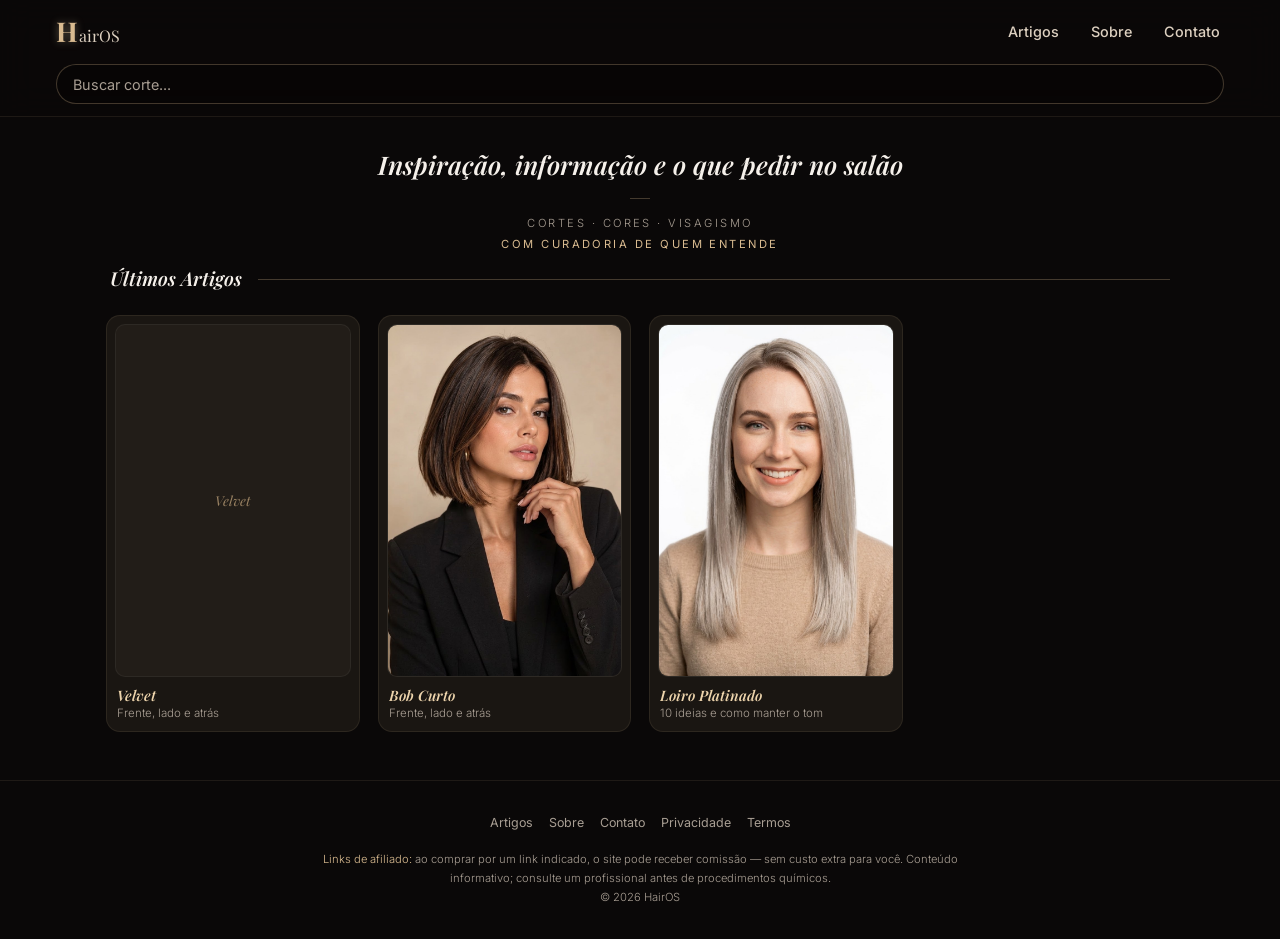
==== index.html @ 101d91c1 "ok" ====
<!DOCTYPE html>
<html lang="pt-BR">
<head>
  <meta charset="UTF-8">
  <meta name="viewport" content="width=device-width, initial-scale=1.0, viewport-fit=cover">
  <meta name="theme-color" content="#0a0808">
  <meta name="color-scheme" content="dark">
  <meta name="format-detection" content="telephone=no">

  <title>HairOS — Guia de Cortes, Cores e Beleza</title>
  <meta name="description" content="HairOS — guia de cortes, cores, visagismo e beleza. Inspiração, informação e sugestões de produtos para você saber o que pedir no salão.">
  <meta name="robots" content="index, follow, max-image-preview:large">
  <link rel="canonical" href="https://hairosvitrine.vercel.app/">

  <meta name="p:domain_verify" content="dd06cb44ef57a7480eea8850c1535f46"/>

  <meta property="og:type" content="website">
  <meta property="og:locale" content="pt_BR">
  <meta property="og:site_name" content="HairOS">
  <meta property="og:title" content="HairOS — Guia de Cortes, Cores e Beleza">
  <meta property="og:description" content="Cortes, cores, visagismo e maquiagem. Inspiração e informação para o salão.">
  <meta property="og:url" content="https://hairosvitrine.vercel.app/">
  <meta property="og:image" content="https://hairosvitrine.vercel.app/img/og-hairos.webp">
  <meta property="og:image:width" content="1200">
  <meta property="og:image:height" content="630">
  <meta property="og:image:alt" content="HairOS — guia de beleza">

  <meta name="twitter:card" content="summary_large_image">
  <meta name="twitter:title" content="HairOS — Guia de Cortes, Cores e Beleza">
  <meta name="twitter:description" content="Cortes, cores, visagismo e maquiagem. Inspiração e informação para o salão.">
  <meta name="twitter:image" content="https://hairosvitrine.vercel.app/img/og-hairos.webp">

  <link rel="icon" href="data:image/svg+xml,%3Csvg xmlns='http://www.w3.org/2000/svg' viewBox='0 0 100 100'%3E%3Crect width='100' height='100' fill='%230a0808'/%3E%3Ctext x='50' y='72' font-family='Georgia,serif' font-size='72' fill='%23d9bb90' text-anchor='middle'%3EH%3C/text%3E%3C/svg%3E">

  <link rel="preconnect" href="https://fonts.googleapis.com">
  <link rel="preconnect" href="https://fonts.gstatic.com" crossorigin>
  <link href="https://fonts.googleapis.com/css2?family=Playfair+Display:ital,wght@0,400;0,600;0,700;1,400;1,600&family=Inter:wght@300;400;500;600&display=swap" rel="stylesheet">

  <link rel="stylesheet" href="style.css">

  <script type="application/ld+json">
  {
    "@context": "https://schema.org",
    "@type": "WebSite",
    "name": "HairOS",
    "url": "https://hairosvitrine.vercel.app/",
    "description": "Guia de cortes, cores, visagismo e beleza.",
    "inLanguage": "pt-BR"
  }
  </script>
</head>
<body>

  <header class="site-header">
    <div class="header-inner">
      <a href="index.html" class="brand" aria-label="HairOS — início">
        <span class="brand-h">H</span><span class="brand-rest">airOS</span>
      </a>
      <nav class="nav-desktop" aria-label="Navegação principal">
        <a href="index.html#artigos">Artigos</a>
        <a href="sobre.html">Sobre</a>
        <a href="contato.html">Contato</a>
      </nav>
      <button class="menu-toggle" aria-label="Abrir menu" aria-expanded="false" aria-controls="drawer">
        <span><span class="bar"></span><span class="bar"></span><span class="bar"></span></span>
      </button>
    </div>
    <!-- BUSCADOR -->
    <div class="header-search">
      <input type="search" id="buscaInput" class="search-input" placeholder="Buscar corte..." aria-label="Buscar no HairOS">
    </div>
  </header>

  <div class="drawer-overlay" id="drawerOverlay"></div>
  <aside class="drawer" id="drawer" aria-hidden="true" inert>
    <div class="drawer-header">
      <span class="brand"><span class="brand-h">H</span><span class="brand-rest">airOS</span></span>
      <button class="drawer-fechar" id="drawerFechar" aria-label="Fechar menu">&times;</button>
    </div>
    <nav class="drawer-nav">
      <a href="index.html#artigos">Artigos</a>
      <a href="sobre.html">Sobre</a>
      <a href="contato.html">Contato</a>
      <a href="privacidade.html">Privacidade</a>
    </nav>
  </aside>

  <main>
    <section class="page-title">
      <h1>Inspiração, informação e o que pedir no salão</h1>
      <span class="divider"></span>
      <div class="sub">Cortes · Cores · Visagismo<br><span class="highlight">com curadoria de quem entende</span></div>
    </section>

    <section id="artigos" class="container">
      <div class="bloco">
        <div class="bloco-head"><h2>Últimos Artigos</h2><div class="linha"></div></div>
        
        <!-- GRID DE ARTIGOS -->
        <div class="grid" id="gridArtigos">
          
          <a class="card" href="velvet.html" data-titulo="Velvet">
            <span class="card-img-wrap">
              <img src="img/velvet-frente.webp" alt="Velvet" loading="lazy" onerror="_imgErro(this)">
            </span>
            <span class="card-text-wrap">
              <span class="card-nome">Velvet</span>
              <span class="card-sub">Frente, lado e atrás</span>
            </span>
          </a>
          
          <a class="card" href="bob-curto.html" data-titulo="Bob Curto">
            <span class="card-img-wrap">
              <img src="img/bob-curto-frente.webp" alt="Bob curto" loading="lazy" onerror="_imgErro(this)">
            </span>
            <span class="card-text-wrap">
              <span class="card-nome">Bob Curto</span>
              <span class="card-sub">Frente, lado e atrás</span>
            </span>
          </a>
          
          <a class="card" href="loiro-platinado.html" data-titulo="Loiro Platinado">
            <span class="card-img-wrap">
              <img src="img/loiro-platinado-capa.webp" alt="Loiro platinado" loading="lazy" onerror="_imgErro(this)">
            </span>
            <span class="card-text-wrap">
              <span class="card-nome">Loiro Platinado</span>
              <span class="card-sub">10 ideias e como manter o tom</span>
            </span>
          </a>
          
        </div>
        
        <!-- MENSAGEM DE BUSCA VAZIA -->
        <p id="buscaVazia" class="busca-vazia" style="display:none;">Nenhum corte encontrado. Tente "bob", "velvet" ou "loiro".</p>

      </div>
    </section>
  </main>

  <footer class="site-footer">
    <div class="footer-links">
      <a href="index.html#artigos">Artigos</a>
      <a href="sobre.html">Sobre</a>
      <a href="contato.html">Contato</a>
      <a href="privacidade.html">Privacidade</a>
      <a href="privacidade.html#termos">Termos</a>
    </div>
    <p class="footer-note">
      <span class="gold">Links de afiliado:</span> ao comprar por um link indicado, o site pode receber comissão — sem custo extra para você.
      Conteúdo informativo; consulte um profissional antes de procedimentos químicos.
      <br>© <span id="anoAtual">2026</span> HairOS
    </p>
  </footer>

  <script src="app.js" defer></script>
</body>
</html>
---- style.css ----
/* ============================================================
   HairOS — style.css
   DNA: dark + dourado, Playfair + Inter, mobile first
   ============================================================ */

:root{
  --bg:#0a0808; --bg-card:#1a1612; --bg-elevated:#221d18;
  --text:#f5f0ea; --text-sec:#ddd0c0; --text-muted:#a89e93;
  --gold:#d9bb90; --gold-light:#edd4ac; --gold-hi:#fdf1d4; --gold-lo:#9b8363;
  --gold-grad:linear-gradient(145deg,var(--gold-hi),#edd4ac 32%,#ceaf84 64%,var(--gold-lo));
  --border:rgba(217,187,144,.10); --border-gold:rgba(217,187,144,.28);
  --radius:14px;
  --ease-out:cubic-bezier(.22,1,.36,1);
  --tr-ui:background-color .3s var(--ease-out),border-color .3s var(--ease-out),color .3s var(--ease-out),box-shadow .3s var(--ease-out),transform .3s var(--ease-out),opacity .3s var(--ease-out);
  --focus-ring:0 0 0 3px rgba(217,187,144,.5);
  --header-h:64px;
}
*{margin:0;padding:0;box-sizing:border-box}
html{-webkit-text-size-adjust:100%;text-size-adjust:100%;scroll-behavior:smooth;background:var(--bg)}
body{background:var(--bg);font-family:'Inter',sans-serif;color:var(--text);-webkit-font-smoothing:antialiased;line-height:1.65;min-height:100vh}
img{max-width:100%;height:auto;display:block;-webkit-user-drag:none;user-select:none}
a{color:inherit}
:focus-visible{outline:none;box-shadow:var(--focus-ring)}
.sr-only{position:absolute;width:1px;height:1px;overflow:hidden;clip:rect(0 0 0 0);white-space:nowrap}

/* ---------- HEADER ---------- */
.site-header{position:sticky;top:0;z-index:900;background:rgba(10,8,8,.82);backdrop-filter:blur(18px) saturate(160%);-webkit-backdrop-filter:blur(18px) saturate(160%);border-bottom:1px solid var(--border)}
.header-inner{max-width:1200px;margin:0 auto;padding:0 16px;height:var(--header-h);display:flex;align-items:center;justify-content:space-between;gap:16px}
.brand{display:flex;align-items:baseline;gap:2px;text-decoration:none;line-height:1;background:none;border:none;cursor:pointer;padding:0}
.brand-h{font-family:'Playfair Display',serif;font-size:1.7rem;font-weight:700;color:var(--gold);letter-spacing:-.03em;text-shadow:0 0 8px rgba(237,212,172,.4)}
.brand-rest{font-family:'Playfair Display',serif;font-size:1rem;color:var(--text-sec)}
.menu-toggle{width:44px;height:44px;border-radius:50%;background:transparent;border:1px solid var(--border-gold);color:var(--gold-light);display:flex;align-items:center;justify-content:center;cursor:pointer;transition:var(--tr-ui)}
.menu-toggle:hover{background:rgba(217,187,144,.08);border-color:var(--gold)}
.menu-toggle .bar{display:block;width:18px;height:1.5px;background:currentColor;border-radius:2px}
.menu-toggle .bar+.bar{margin-top:4px}
.nav-desktop{display:none}
.nav-desktop a{text-decoration:none;color:var(--text-sec);font-size:.9rem;font-weight:500;padding:8px 4px;transition:var(--tr-ui)}
.nav-desktop a:hover{color:var(--gold)}
@media(min-width:768px){
  .nav-desktop{display:flex;gap:24px;align-items:center}
  .menu-toggle{display:none}
}

/* drawer mobile */
.drawer-overlay{position:fixed;inset:0;background:rgba(10,8,8,.7);backdrop-filter:blur(4px);z-index:950;opacity:0;visibility:hidden;transition:opacity .35s,visibility .35s}
.drawer-overlay.ativo{opacity:1;visibility:visible}
.drawer{position:fixed;top:0;right:0;bottom:0;width:min(320px,84vw);background:var(--bg-card);border-left:1px solid var(--border-gold);z-index:960;transform:translateX(100%);transition:transform .45s var(--ease-out);display:flex;flex-direction:column;padding:24px 0;overflow-y:auto}
.drawer.aberto{transform:translateX(0)}
.drawer-header{display:flex;align-items:center;justify-content:space-between;padding:0 24px 24px;border-bottom:1px solid var(--border)}
.drawer-fechar{width:38px;height:38px;border-radius:50%;background:var(--gold);border:2px solid #000;color:#000;font-size:1.1rem;font-weight:700;cursor:pointer;display:flex;align-items:center;justify-content:center}
.drawer-nav{display:flex;flex-direction:column;padding:16px 0}
.drawer-nav a{display:block;padding:16px 24px;color:var(--text);font-family:'Playfair Display',serif;font-style:italic;font-size:1.15rem;text-decoration:none;border-bottom:1px solid var(--border);transition:var(--tr-ui)}
.drawer-nav a:hover{background:rgba(217,187,144,.05);color:var(--gold);padding-left:30px}

/* ---------- CONTAINER / TIPOGRAFIA ---------- */
.container{max-width:1100px;margin:0 auto;padding:0 16px}
.page-title{text-align:center;padding:32px 16px 8px}
.page-title h1{font-family:'Playfair Display',serif;font-style:italic;font-size:1.6rem;font-weight:600;line-height:1.2}
.page-title .divider{display:block;width:20px;height:1px;margin:18px auto 14px;background:var(--border-gold)}
.page-title .sub{display:block;font-size:.7rem;letter-spacing:.22em;text-transform:uppercase;color:var(--text-muted);font-weight:300;line-height:1.9}
.page-title .sub .highlight{color:var(--gold);font-weight:400}
.bloco{margin-bottom:48px}
.bloco-head{display:flex;align-items:center;gap:16px;margin-bottom:20px;padding:0 4px}
.bloco-head h2{font-family:'Playfair Display',serif;font-style:italic;font-weight:600;font-size:1.2rem;white-space:nowrap}
.bloco-head .linha{flex:1;height:1px;background:var(--border-gold)}

/* ---------- GRID DE CARDS ---------- */
.grid{display:grid;grid-template-columns:repeat(2,minmax(0,1fr));gap:14px}
@media(min-width:601px){.grid{grid-template-columns:repeat(3,minmax(0,1fr))}}
@media(min-width:1025px){.grid{grid-template-columns:repeat(4,minmax(0,1fr));gap:18px}}
.card{position:relative;display:flex;flex-direction:column;width:100%;cursor:pointer;background:var(--bg-card);border:1px solid var(--border);border-radius:var(--radius);padding:8px;text-align:left;text-decoration:none;color:inherit;transition:transform .3s var(--ease-out),border-color .3s var(--ease-out),box-shadow .3s var(--ease-out)}
.card:hover{border-color:var(--border-gold);transform:translateY(-4px);box-shadow:0 8px 24px rgba(0,0,0,.4)}
.card-img-wrap{position:relative;display:block;width:100%;aspect-ratio:2/3;overflow:hidden;border-radius:calc(var(--radius) - 4px);background:var(--bg-elevated);border:1px solid rgba(255,255,255,.05)}
.card-img-wrap img{position:absolute;inset:0;width:100%;height:100%;object-fit:cover;transition:transform .8s var(--ease-out)}
.card:hover .card-img-wrap img{transform:scale(1.04)}
.card-text-wrap{padding:10px 2px 2px}
.card-nome{
  display:-webkit-box;
  -webkit-line-clamp:1;
  line-clamp:1;              /* versão padrão */
  -webkit-box-orient:vertical;
  box-orient:vertical;       /* versão padrão */
  overflow:hidden;
  font-family:'Playfair Display',serif;
  font-style:italic;
  font-size:.9rem;
  font-weight:600;
  color:var(--gold-light);
  line-height:1.2
}
.card-sub{
  display:-webkit-box;
  -webkit-line-clamp:2;
  line-clamp:2;
  -webkit-box-orient:vertical;
  box-orient:vertical;
  overflow:hidden;
  font-size:.72rem;
  color:var(--text-muted);
  font-weight:300;
  line-height:1.3;
  margin-top:2px
}
/* ---------- ESPAÇOS DE ANÚNCIO (escondidos até aprovação) ---------- */
.ad-slot{display:none !important}

/* ---------- ARTIGO ---------- */
.article-hero{text-align:center;padding:32px 16px 0}
.article-hero h1{font-family:'Playfair Display',serif;font-style:italic;font-size:1.8rem;font-weight:600;line-height:1.2;max-width:720px;margin:0 auto}
.article-hero .sub{display:block;font-size:.7rem;letter-spacing:.22em;text-transform:uppercase;color:var(--text-muted);margin-top:12px}
.article-hero .divider{display:block;width:20px;height:1px;margin:18px auto;background:var(--border-gold)}
.article-body{max-width:720px;margin:0 auto;padding:0 16px}
.article-body p{font-size:.95rem;color:var(--text-sec);line-height:1.8;margin-bottom:18px;font-weight:300}
.article-body h2{font-family:'Playfair Display',serif;font-style:italic;font-size:1.35rem;color:var(--gold-light);margin:32px 0 12px}
.article-body h3{font-family:'Playfair Display',serif;font-style:italic;font-size:1.1rem;color:var(--gold);margin:24px 0 8px}
.article-body ul{margin:0 0 18px 20px}
.article-body li{font-size:.92rem;color:var(--text-sec);font-weight:300;line-height:1.7;margin-bottom:6px}
.article-body .gold{color:var(--gold);font-weight:400}

/* imagem grande dentro do texto (frente, lado, atrás) */
.article-figure{margin:24px 0;text-align:center}
.article-figure .card-img-wrap{max-width:420px;margin:0 auto;aspect-ratio:2/3;border-radius:var(--radius);border:1px solid var(--border-gold)}
.article-figure figcaption{font-size:.78rem;color:var(--gold);text-transform:uppercase;letter-spacing:.1em;margin-top:10px;font-weight:500}
.article-figure .pin-btn{margin-top:10px}

/* aviso de afiliado */
.aviso-afiliado{max-width:720px;margin:0 auto 28px;padding:14px 18px;background:var(--bg-card);border:1px solid var(--border-gold);border-radius:var(--radius);font-size:.78rem;color:var(--text-muted);font-weight:300;text-align:center;line-height:1.6}
.aviso-afiliado .gold{color:var(--gold);font-weight:400}

/* bloco de produtos sugeridos */
.produtos-sugeridos{max-width:720px;margin:32px auto;padding:20px;background:var(--bg-card);border:1px solid var(--border-gold);border-radius:var(--radius)}
.produtos-sugeridos h3{font-family:'Playfair Display',serif;font-style:italic;font-size:1.15rem;color:var(--gold);margin-bottom:14px}
.produto-item{display:flex;gap:12px;align-items:center;padding:10px 0;border-bottom:1px solid var(--border);text-decoration:none;color:inherit;transition:var(--tr-ui)}
.produto-item:last-child{border-bottom:none}
.produto-item:hover{color:var(--gold)}
.produto-item img{width:56px;height:56px;object-fit:contain;border-radius:8px;background:var(--bg-elevated);flex-shrink:0}
.produto-item .prod-info{flex:1;min-width:0}
.produto-item .prod-nome{display:block;font-size:.85rem;font-weight:500;color:var(--text)}
.produto-item .prod-sub{display:block;font-size:.72rem;color:var(--text-muted);font-weight:300}
.produto-item .prod-cta{font-size:.68rem;text-transform:uppercase;letter-spacing:.08em;color:var(--gold);font-weight:600;white-space:nowrap}

/* botão Pinterest */
.pin-btn{display:inline-flex;align-items:center;gap:6px;padding:6px 12px;border-radius:999px;background:rgba(217,187,144,.1);border:1px solid var(--border-gold);color:var(--gold-light);font-size:.68rem;text-transform:uppercase;letter-spacing:.05em;text-decoration:none;font-weight:600;transition:var(--tr-ui);margin-top:8px;cursor:pointer}
.pin-btn:hover{background:rgba(217,187,144,.2);color:var(--gold-hi)}

/* outros cortes */
.article-related{margin-top:48px}

/* ---------- FOOTER ---------- */
.site-footer{border-top:1px solid var(--border);margin-top:48px;padding:32px 16px;text-align:center}
.footer-links{display:flex;flex-wrap:wrap;justify-content:center;gap:16px;margin-bottom:16px}
.footer-links a{font-size:.78rem;color:var(--text-muted);text-decoration:none;transition:var(--tr-ui)}
.footer-links a:hover{color:var(--gold)}
.footer-note{font-size:.7rem;color:var(--text-muted);font-weight:300;line-height:1.7;max-width:640px;margin:0 auto}
.footer-note .gold{color:var(--gold)}

/* ---------- LEGAL / SOBRE / CONTATO ---------- */
.legal{max-width:720px;margin:0 auto;padding:0 16px}
.legal h2{font-family:'Playfair Display',serif;font-style:italic;font-size:1.3rem;color:var(--gold-light);margin:32px 0 12px}
.legal p,.legal li{font-size:.88rem;color:var(--text-sec);line-height:1.8;font-weight:300;margin-bottom:12px}
.legal ul{margin-left:20px}
.contato-form{display:flex;flex-direction:column;gap:12px;max-width:480px;margin:0 auto}
.campo{width:100%;background:var(--bg-card);border:1px solid var(--border);border-radius:10px;padding:13px 16px;color:var(--text);font-family:inherit;font-size:16px;transition:var(--tr-ui)}
.campo:focus{outline:none;border-color:var(--border-gold)}
textarea.campo{min-height:120px;resize:vertical}
.btn-enviar{background:var(--gold-grad);border:none;border-radius:10px;padding:14px;color:#1b1209;font-weight:700;cursor:pointer;text-transform:uppercase;letter-spacing:.05em;font-family:inherit}
.contato-status{font-size:.8rem;color:var(--gold-light);min-height:1.2em;margin:0;text-align:center}

/* ---------- UTILITÁRIOS ---------- */
.img-erro{background:var(--bg-elevated)!important;display:flex!important;align-items:center;justify-content:center;position:relative}
.img-erro::after{content:attr(data-nome);position:absolute;inset:0;display:flex;align-items:center;justify-content:center;padding:12px;color:var(--gold-lo);font-family:'Playfair Display',serif;font-style:italic;font-size:.85rem;text-align:center}

@media(prefers-reduced-motion:reduce){
  *,*::before,*::after{animation-duration:.01ms!important;animation-delay:0s!important;transition-duration:.01ms!important}
}
/* BUSCADOR */
.header-search {
  padding: 0 16px 12px;
  max-width: 1200px;
  margin: 0 auto;
  width: 100%;
}
.search-input {
  width: 100%;
  height: 40px;
  padding: 0 16px;
  background: rgba(0, 0, 0, .25);
  border: 1px solid var(--border-gold);
  border-radius: 999px;
  color: var(--text);
  font-family: 'Inter', sans-serif;
  font-size: 0.9rem;
  transition: var(--tr-ui);
}
.search-input::placeholder { color: var(--text-muted); }
.search-input:focus {
  outline: none;
  background: rgba(0, 0, 0, .45);
  border-color: var(--gold);
  box-shadow: 0 0 0 3px rgba(217, 187, 144, .2);
}
.busca-vazia {
  text-align: center;
  color: var(--text-muted);
  font-size: 0.9rem;
  padding: 32px 0;
  font-weight: 300;
}
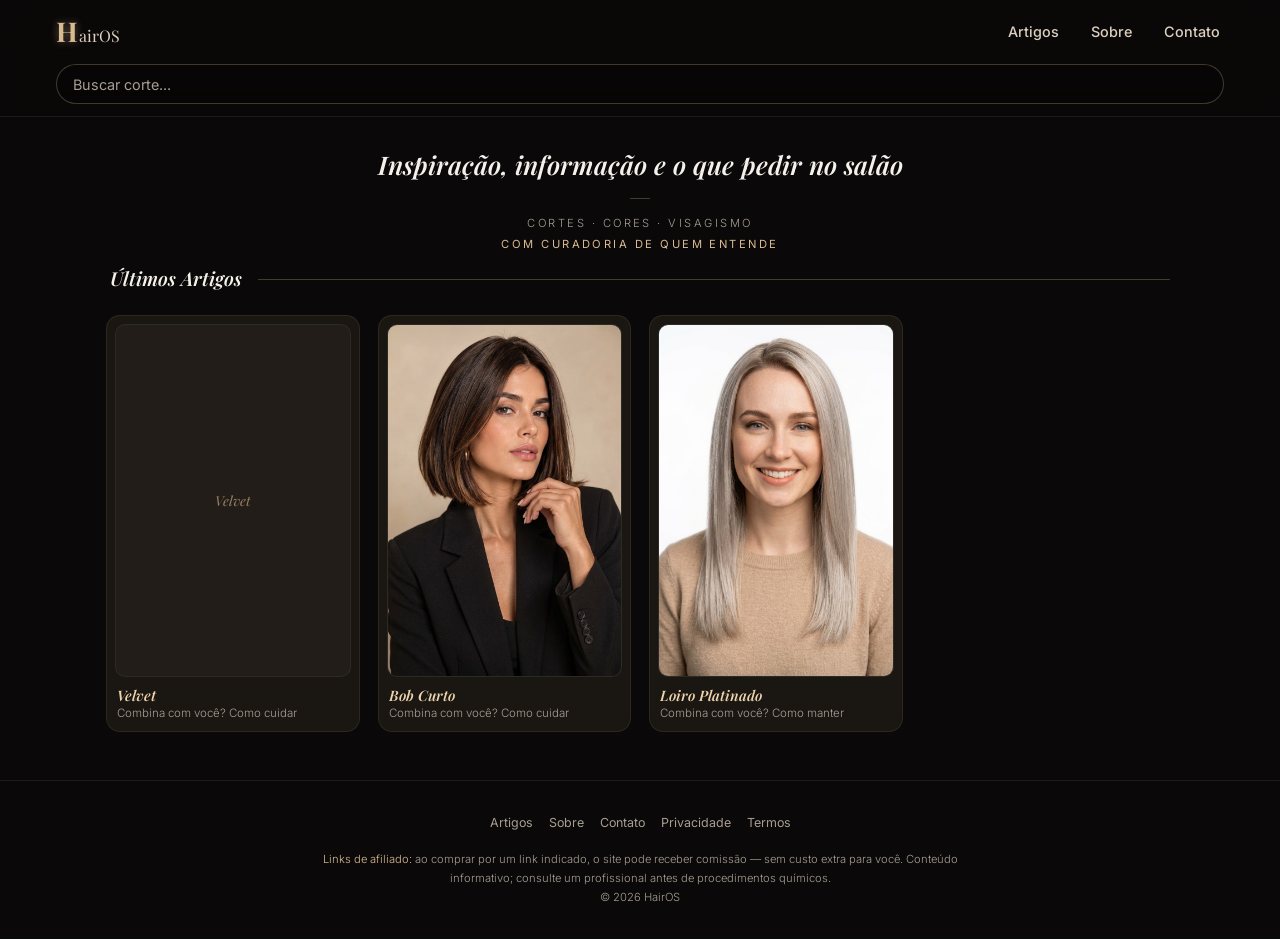
==== commit 50ff67f7: "Atualizar o index.html" ====
--- a/index.html
+++ b/index.html
@@ -1,158 +1,161 @@
-<!DOCTYPE html>
-<html lang="pt-BR">
-<head>
-  <meta charset="UTF-8">
-  <meta name="viewport" content="width=device-width, initial-scale=1.0, viewport-fit=cover">
-  <meta name="theme-color" content="#0a0808">
-  <meta name="color-scheme" content="dark">
-  <meta name="format-detection" content="telephone=no">
-
-  <title>HairOS — Guia de Cortes, Cores e Beleza</title>
-  <meta name="description" content="HairOS — guia de cortes, cores, visagismo e beleza. Inspiração, informação e sugestões de produtos para você saber o que pedir no salão.">
-  <meta name="robots" content="index, follow, max-image-preview:large">
-  <link rel="canonical" href="https://hairosvitrine.vercel.app/">
-
-  <meta name="p:domain_verify" content="dd06cb44ef57a7480eea8850c1535f46"/>
-
-  <meta property="og:type" content="website">
-  <meta property="og:locale" content="pt_BR">
-  <meta property="og:site_name" content="HairOS">
-  <meta property="og:title" content="HairOS — Guia de Cortes, Cores e Beleza">
-  <meta property="og:description" content="Cortes, cores, visagismo e maquiagem. Inspiração e informação para o salão.">
-  <meta property="og:url" content="https://hairosvitrine.vercel.app/">
-  <meta property="og:image" content="https://hairosvitrine.vercel.app/img/og-hairos.webp">
-  <meta property="og:image:width" content="1200">
-  <meta property="og:image:height" content="630">
-  <meta property="og:image:alt" content="HairOS — guia de beleza">
-
-  <meta name="twitter:card" content="summary_large_image">
-  <meta name="twitter:title" content="HairOS — Guia de Cortes, Cores e Beleza">
-  <meta name="twitter:description" content="Cortes, cores, visagismo e maquiagem. Inspiração e informação para o salão.">
-  <meta name="twitter:image" content="https://hairosvitrine.vercel.app/img/og-hairos.webp">
-
-  <link rel="icon" href="data:image/svg+xml,%3Csvg xmlns='http://www.w3.org/2000/svg' viewBox='0 0 100 100'%3E%3Crect width='100' height='100' fill='%230a0808'/%3E%3Ctext x='50' y='72' font-family='Georgia,serif' font-size='72' fill='%23d9bb90' text-anchor='middle'%3EH%3C/text%3E%3C/svg%3E">
-
-  <link rel="preconnect" href="https://fonts.googleapis.com">
-  <link rel="preconnect" href="https://fonts.gstatic.com" crossorigin>
-  <link href="https://fonts.googleapis.com/css2?family=Playfair+Display:ital,wght@0,400;0,600;0,700;1,400;1,600&family=Inter:wght@300;400;500;600&display=swap" rel="stylesheet">
-
-  <link rel="stylesheet" href="style.css">
-
-  <script type="application/ld+json">
-  {
-    "@context": "https://schema.org",
-    "@type": "WebSite",
-    "name": "HairOS",
-    "url": "https://hairosvitrine.vercel.app/",
-    "description": "Guia de cortes, cores, visagismo e beleza.",
-    "inLanguage": "pt-BR"
-  }
-  </script>
-</head>
-<body>
-
-  <header class="site-header">
-    <div class="header-inner">
-      <a href="index.html" class="brand" aria-label="HairOS — início">
-        <span class="brand-h">H</span><span class="brand-rest">airOS</span>
-      </a>
-      <nav class="nav-desktop" aria-label="Navegação principal">
-        <a href="index.html#artigos">Artigos</a>
-        <a href="sobre.html">Sobre</a>
-        <a href="contato.html">Contato</a>
-      </nav>
-      <button class="menu-toggle" aria-label="Abrir menu" aria-expanded="false" aria-controls="drawer">
-        <span><span class="bar"></span><span class="bar"></span><span class="bar"></span></span>
-      </button>
-    </div>
-    <!-- BUSCADOR -->
-    <div class="header-search">
-      <input type="search" id="buscaInput" class="search-input" placeholder="Buscar corte..." aria-label="Buscar no HairOS">
-    </div>
-  </header>
-
-  <div class="drawer-overlay" id="drawerOverlay"></div>
-  <aside class="drawer" id="drawer" aria-hidden="true" inert>
-    <div class="drawer-header">
-      <span class="brand"><span class="brand-h">H</span><span class="brand-rest">airOS</span></span>
-      <button class="drawer-fechar" id="drawerFechar" aria-label="Fechar menu">&times;</button>
-    </div>
-    <nav class="drawer-nav">
-      <a href="index.html#artigos">Artigos</a>
-      <a href="sobre.html">Sobre</a>
-      <a href="contato.html">Contato</a>
-      <a href="privacidade.html">Privacidade</a>
-    </nav>
-  </aside>
-
-  <main>
-    <section class="page-title">
-      <h1>Inspiração, informação e o que pedir no salão</h1>
-      <span class="divider"></span>
-      <div class="sub">Cortes · Cores · Visagismo<br><span class="highlight">com curadoria de quem entende</span></div>
-    </section>
-
-    <section id="artigos" class="container">
-      <div class="bloco">
-        <div class="bloco-head"><h2>Últimos Artigos</h2><div class="linha"></div></div>
-        
-        <!-- GRID DE ARTIGOS -->
-        <div class="grid" id="gridArtigos">
-          
-          <a class="card" href="velvet.html" data-titulo="Velvet">
-            <span class="card-img-wrap">
-              <img src="img/velvet-frente.webp" alt="Velvet" loading="lazy" onerror="_imgErro(this)">
-            </span>
-            <span class="card-text-wrap">
-              <span class="card-nome">Velvet</span>
-              <span class="card-sub">Frente, lado e atrás</span>
-            </span>
-          </a>
-          
-          <a class="card" href="bob-curto.html" data-titulo="Bob Curto">
-            <span class="card-img-wrap">
-              <img src="img/bob-curto-frente.webp" alt="Bob curto" loading="lazy" onerror="_imgErro(this)">
-            </span>
-            <span class="card-text-wrap">
-              <span class="card-nome">Bob Curto</span>
-              <span class="card-sub">Frente, lado e atrás</span>
-            </span>
-          </a>
-          
-          <a class="card" href="loiro-platinado.html" data-titulo="Loiro Platinado">
-            <span class="card-img-wrap">
-              <img src="img/loiro-platinado-capa.webp" alt="Loiro platinado" loading="lazy" onerror="_imgErro(this)">
-            </span>
-            <span class="card-text-wrap">
-              <span class="card-nome">Loiro Platinado</span>
-              <span class="card-sub">10 ideias e como manter o tom</span>
-            </span>
-          </a>
-          
-        </div>
-        
-        <!-- MENSAGEM DE BUSCA VAZIA -->
-        <p id="buscaVazia" class="busca-vazia" style="display:none;">Nenhum corte encontrado. Tente "bob", "velvet" ou "loiro".</p>
-
-      </div>
-    </section>
-  </main>
-
-  <footer class="site-footer">
-    <div class="footer-links">
-      <a href="index.html#artigos">Artigos</a>
-      <a href="sobre.html">Sobre</a>
-      <a href="contato.html">Contato</a>
-      <a href="privacidade.html">Privacidade</a>
-      <a href="privacidade.html#termos">Termos</a>
-    </div>
-    <p class="footer-note">
-      <span class="gold">Links de afiliado:</span> ao comprar por um link indicado, o site pode receber comissão — sem custo extra para você.
-      Conteúdo informativo; consulte um profissional antes de procedimentos químicos.
-      <br>© <span id="anoAtual">2026</span> HairOS
-    </p>
-  </footer>
-
-  <script src="app.js" defer></script>
-</body>
+<!DOCTYPE html>
+<html lang="pt-BR">
+<head>
+  <meta charset="UTF-8">
+  <meta name="viewport" content="width=device-width, initial-scale=1.0, viewport-fit=cover">
+  <meta name="theme-color" content="#0a0808">
+  <meta name="color-scheme" content="dark">
+  <meta name="format-detection" content="telephone=no">
+
+  <title>HairOS — Guia de Cortes, Cores e Beleza</title>
+  <meta name="description" content="HairOS — guia de cortes, cores, visagismo e beleza. Descubra o que combina com você, como pedir no salão e como cuidar em casa.">
+  <meta name="robots" content="index, follow, max-image-preview:large">
+  <link rel="canonical" href="https://hairosvitrine.vercel.app/">
+
+  <meta name="p:domain_verify" content="dd06cb44ef57a7480eea8850c1535f46"/>
+
+  <meta property="og:type" content="website">
+  <meta property="og:locale" content="pt_BR">
+  <meta property="og:site_name" content="HairOS">
+  <meta property="og:title" content="HairOS — Guia de Cortes, Cores e Beleza">
+  <meta property="og:description" content="Descubra o que combina com você, como pedir no salão e como cuidar em casa.">
+  <meta property="og:url" content="https://hairosvitrine.vercel.app/">
+  <meta property="og:image" content="https://hairosvitrine.vercel.app/img/og-hairos.webp">
+  <meta property="og:image:width" content="1200">
+  <meta property="og:image:height" content="630">
+  <meta property="og:image:alt" content="HairOS — guia de beleza">
+
+  <meta name="twitter:card" content="summary_large_image">
+  <meta name="twitter:title" content="HairOS — Guia de Cortes, Cores e Beleza">
+  <meta name="twitter:description" content="Descubra o que combina com você, como pedir no salão e como cuidar em casa.">
+  <meta name="twitter:image" content="https://hairosvitrine.vercel.app/img/og-hairos.webp">
+
+  <link rel="icon" href="data:image/svg+xml,%3Csvg xmlns='http://www.w3.org/2000/svg' viewBox='0 0 100 100'%3E%3Crect width='100' height='100' fill='%230a0808'/%3E%3Ctext x='50' y='72' font-family='Georgia,serif' font-size='72' fill='%23d9bb90' text-anchor='middle'%3EH%3C/text%3E%3C/svg%3E">
+
+  <link rel="preconnect" href="https://fonts.googleapis.com">
+  <link rel="preconnect" href="https://fonts.gstatic.com" crossorigin>
+  <link href="https://fonts.googleapis.com/css2?family=Playfair+Display:ital,wght@0,400;0,600;0,700;1,400;1,600&family=Inter:wght@300;400;500;600&display=swap" rel="stylesheet">
+
+  <link rel="stylesheet" href="style.css">
+
+  <script type="application/ld+json">
+  {
+    "@context": "https://schema.org",
+    "@type": "WebSite",
+    "name": "HairOS",
+    "url": "https://hairosvitrine.vercel.app/",
+    "description": "Guia de cortes, cores, visagismo e beleza. O que combina com você, como pedir e como cuidar.",
+    "inLanguage": "pt-BR"
+  }
+  </script>
+</head>
+<body>
+
+  <header class="site-header">
+    <div class="header-inner">
+      <a href="index.html" class="brand" aria-label="HairOS — início">
+        <span class="brand-h">H</span><span class="brand-rest">airOS</span>
+      </a>
+      <nav class="nav-desktop" aria-label="Navegação principal">
+        <a href="index.html#artigos">Artigos</a>
+        <a href="sobre.html">Sobre</a>
+        <a href="contato.html">Contato</a>
+      </nav>
+      <button class="menu-toggle" aria-label="Abrir menu" aria-expanded="false" aria-controls="drawer">
+        <span><span class="bar"></span><span class="bar"></span><span class="bar"></span></span>
+      </button>
+    </div>
+    <!-- BUSCADOR -->
+    <div class="header-search">
+      <input type="search" id="buscaInput" class="search-input" placeholder="Buscar corte..." aria-label="Buscar no HairOS">
+    </div>
+  </header>
+
+  <div class="drawer-overlay" id="drawerOverlay"></div>
+  <aside class="drawer" id="drawer" aria-hidden="true" inert>
+    <div class="drawer-header">
+      <span class="brand"><span class="brand-h">H</span><span class="brand-rest">airOS</span></span>
+      <button class="drawer-fechar" id="drawerFechar" aria-label="Fechar menu">&times;</button>
+    </div>
+    <nav class="drawer-nav">
+      <a href="index.html#artigos">Artigos</a>
+      <a href="sobre.html">Sobre</a>
+      <a href="contato.html">Contato</a>
+      <a href="privacidade.html">Privacidade</a>
+    </nav>
+  </aside>
+
+  <main>
+    <section class="page-title">
+      <h1>Inspiração, informação e o que pedir no salão</h1>
+      <span class="divider"></span>
+      <div class="sub">Cortes · Cores · Visagismo<br><span class="highlight">com curadoria de quem entende</span></div>
+    </section>
+
+    <section id="artigos" class="container">
+      <div class="bloco">
+        <div class="bloco-head"><h2>Últimos Artigos</h2><div class="linha"></div></div>
+        
+        <!-- GRID DE ARTIGOS -->
+        <div class="grid" id="gridArtigos">
+          
+          <!-- CARD VELVET -->
+          <a class="card" href="velvet.html" data-titulo="Velvet">
+            <span class="card-img-wrap">
+              <img src="img/velvet-frente.webp" alt="Velvet" loading="lazy" onerror="_imgErro(this)">
+            </span>
+            <span class="card-text-wrap">
+              <span class="card-nome">Velvet</span>
+              <span class="card-sub">Combina com você? Como cuidar</span>
+            </span>
+          </a>
+          
+          <!-- CARD BOB CURTO -->
+          <a class="card" href="bob-curto.html" data-titulo="Bob Curto">
+            <span class="card-img-wrap">
+              <img src="img/bob-curto-frente.webp" alt="Bob curto" loading="lazy" onerror="_imgErro(this)">
+            </span>
+            <span class="card-text-wrap">
+              <span class="card-nome">Bob Curto</span>
+              <span class="card-sub">Combina com você? Como cuidar</span>
+            </span>
+          </a>
+          
+          <!-- CARD LOIRO PLATINADO -->
+          <a class="card" href="loiro-platinado.html" data-titulo="Loiro Platinado">
+            <span class="card-img-wrap">
+              <img src="img/loiro-platinado-capa.webp" alt="Loiro platinado" loading="lazy" onerror="_imgErro(this)">
+            </span>
+            <span class="card-text-wrap">
+              <span class="card-nome">Loiro Platinado</span>
+              <span class="card-sub">Combina com você? Como manter</span>
+            </span>
+          </a>
+          
+        </div>
+        
+        <!-- MENSAGEM DE BUSCA VAZIA -->
+        <p id="buscaVazia" class="busca-vazia" style="display:none;">Nenhum corte encontrado. Tente "bob", "velvet" ou "loiro".</p>
+
+      </div>
+    </section>
+  </main>
+
+  <footer class="site-footer">
+    <div class="footer-links">
+      <a href="index.html#artigos">Artigos</a>
+      <a href="sobre.html">Sobre</a>
+      <a href="contato.html">Contato</a>
+      <a href="privacidade.html">Privacidade</a>
+      <a href="privacidade.html#termos">Termos</a>
+    </div>
+    <p class="footer-note">
+      <span class="gold">Links de afiliado:</span> ao comprar por um link indicado, o site pode receber comissão — sem custo extra para você.
+      Conteúdo informativo; consulte um profissional antes de procedimentos químicos.
+      <br>© <span id="anoAtual">2026</span> HairOS
+    </p>
+  </footer>
+
+  <script src="app.js" defer></script>
+</body>
 </html>
